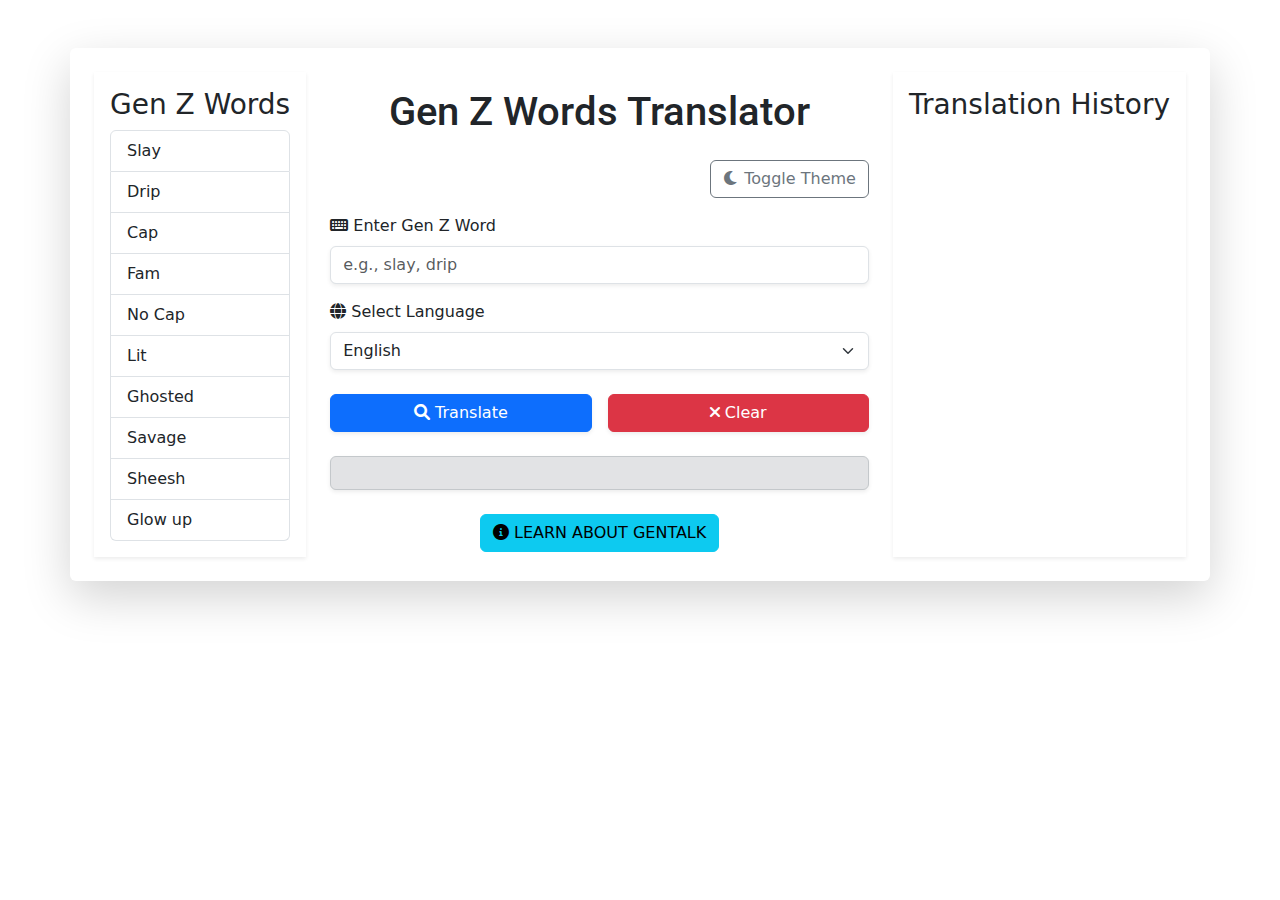
==== index.html @ 852b9b5b "Add files via upload" ====
<!DOCTYPE html>
<html lang="en">
<head>
    <meta charset="UTF-8">
    <meta name="viewport" content="width=device-width, initial-scale=1.0">
    <title>GenTalk - Gen Z Words Translator</title>
    
    <!-- Favicon -->
    <link rel="icon" href="/static/GenTalkLogo.PNG" type="image/png">
    
    <!-- Font and CSS -->
    <link href="https://fonts.googleapis.com/css2?family=Roboto:wght@300;400;500&display=swap" rel="stylesheet">
    <link rel="stylesheet" href="https://cdnjs.cloudflare.com/ajax/libs/bootstrap/5.1.3/css/bootstrap.min.css">
    <link rel="stylesheet" href="https://cdnjs.cloudflare.com/ajax/libs/font-awesome/6.0.0-beta3/css/all.min.css">
    <link href="https://fonts.googleapis.com/css2?family=Poppins:wght@300;400;700&family=Pacifico&display=swap" rel="stylesheet">
    <link rel="stylesheet" href="/SYSTEM/styles.css"> <!-- Updated path to styles.css -->
</head>
<body>
    <div class="container mt-5 shadow-lg p-4 rounded d-flex">
        <!-- Sidebar for Gen Z Words -->
        <div class="gen-z-words-sidebar me-4 p-3 shadow-sm">
            <h3>Gen Z Words</h3>
            <ul id="genZWordsList" class="list-group">
                <li class="list-group-item">Slay</li>
                <li class="list-group-item">Drip</li>
                <li class="list-group-item">Cap</li>
                <li class="list-group-item">Fam</li>
                <li class="list-group-item">No Cap</li>
                <li class="list-group-item">Lit</li>
                <li class="list-group-item">Ghosted</li>
                <li class="list-group-item">Savage</li>
                <li class="list-group-item">Sheesh</li>
                <li class="list-group-item">Glow up</li>
                <!-- Add more Gen Z words here -->
            </ul>
        </div>

        <!-- Main Section -->
        <div class="main-content flex-grow-1">
            <div class="text-center mb-4">
                <h1 class="mt-3" style="font-family: 'Roboto', sans-serif;">Gen Z Words Translator</h1>
            </div>

            <!-- Theme Toggle -->
            <div class="theme-toggle mb-3 text-end">
                <button id="darkModeToggle" class="btn btn-outline-secondary theme-switch">
                    <i class="fas fa-moon"></i> Toggle Theme
                </button>
            </div>

            <!-- Input Section -->
            <div class="input-container mb-4">
                <label for="wordInput" class="form-label"><i class="fas fa-keyboard"></i> Enter Gen Z Word</label>
                <input type="text" id="wordInput" class="form-control shadow-sm glowing-border" placeholder="e.g., slay, drip" autocomplete="off">

                <label for="languageSelect" class="form-label mt-3"><i class="fas fa-globe"></i> Select Language</label>
                <select id="languageSelect" class="form-select shadow-sm glowing-border">
                    <option value="en" data-flag="🇬🇧">English</option>
                    <option value="tl" data-flag="🇵🇭">Tagalog</option>
                </select>
            </div>

            <!-- Suggestion Section -->
            <div id="suggestionContainer" class="suggestion-container mt-2" style="display: none;">
                <p><strong>Did you mean: <span id="suggestedWord" class="suggested-word"></span>?</strong></p>
            </div>            

            <!-- Buttons -->
            <div class="d-flex gap-3 mb-4">
                <button id="translateBtn" class="btn btn-primary w-100 shadow-sm btn-3d"><i class="fas fa-search"></i> Translate</button>
                <button id="clearBtn" class="btn btn-danger w-100 shadow-sm btn-3d"><i class="fas fa-times"></i> Clear</button>
            </div>

            <!-- Loading Spinner -->
            <div id="loadingSpinner" class="text-center mb-3" style="display: none;">
                <i class="fas fa-spinner fa-spin fa-2x text-primary"></i>
                <p>Translating...</p>
            </div>

            <!-- Output Section -->
            <div class="output-container mb-4">
                <p id="translationOutput" class="alert alert-secondary shadow-sm"></p>
                <button id="playAudio" class="btn btn-success w-100 shadow-sm" style="display: none;">
                    <i class="fas fa-volume-up"></i>
                </button>
            </div>

            <!-- Learn More Modal Trigger -->
            <div class="text-center">
                <button class="btn btn-info btn-3d" data-bs-toggle="modal" data-bs-target="#aboutModal">
                    <i class="fas fa-info-circle"></i> LEARN ABOUT GENTALK
                </button>
            </div>
        </div>

        <!-- Translation History Section -->
        <div class="history-container ms-4 p-3 shadow-sm">
            <h3>Translation History</h3>
            <ul id="translationHistory" class="list-group shadow-sm"></ul>
        </div>
    </div>

    <!-- Learn More Modal -->
    <div class="modal fade" id="aboutModal" tabindex="-1" aria-labelledby="aboutModalLabel" aria-hidden="true">
        <div class="modal-dialog modal-dialog-centered">
            <div class="modal-content">
                <div class="modal-header">
                    <h5 class="modal-title" id="aboutModalLabel">About GenTalk</h5>
                    <button type="button" class="btn-close" data-bs-dismiss="modal" aria-label="Close"></button>
                </div>
                <div class="modal-body">
                    <p>Gen Z slang is a unique expression of modern youth culture. This translator helps bridge generational gaps by decoding these fun, trendy terms.</p>
                </div>
            </div>
        </div>
    </div>

    <!-- Scripts -->
    <script src="/SYSTEM/scripts.js"></script> <!-- Updated path to scripts.js -->
    <script src="https://cdnjs.cloudflare.com/ajax/libs/bootstrap/5.1.3/js/bootstrap.bundle.min.js"></script>
</body>
</html>
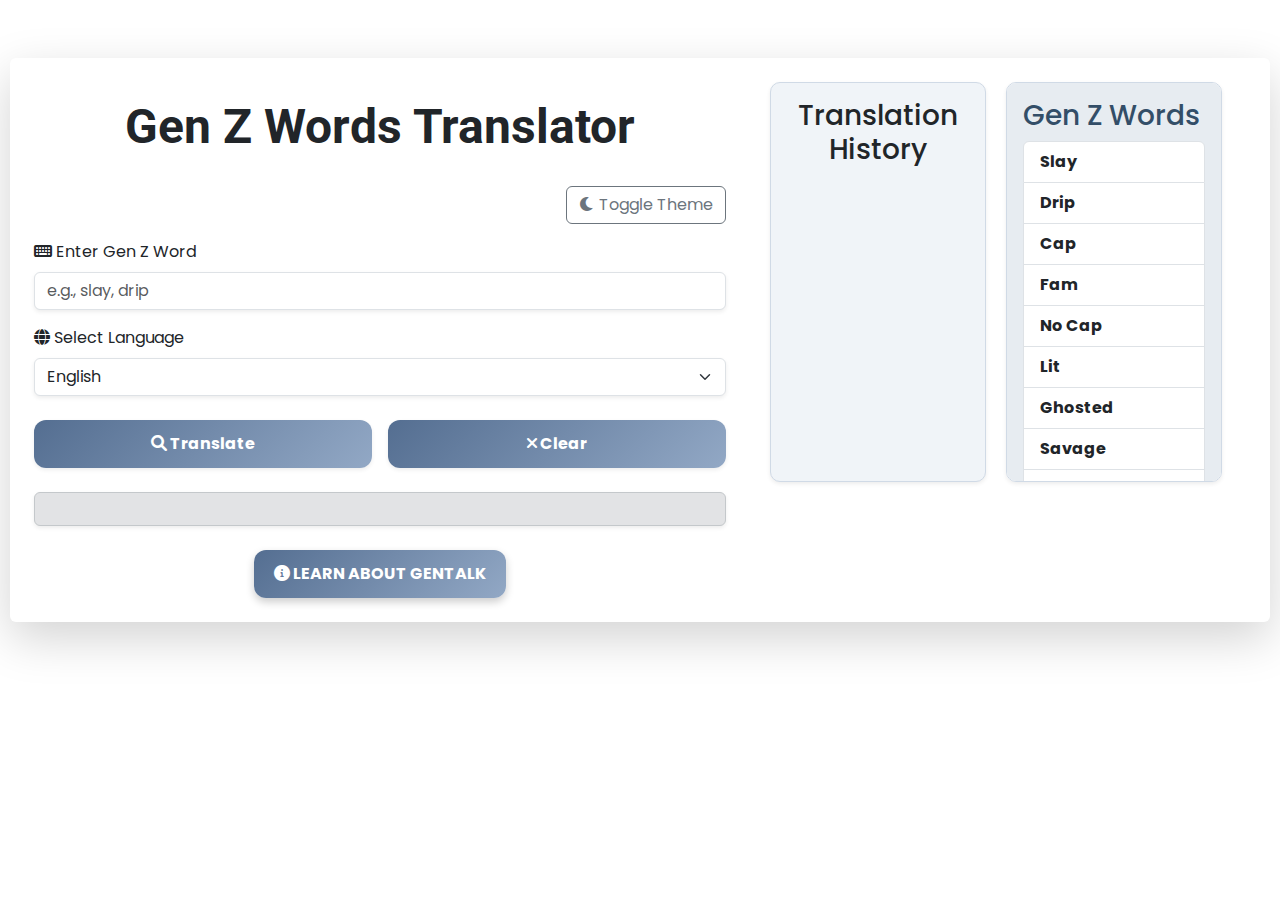
==== commit 0e0a038c: "Add files via upload" ====
--- a/index.html
+++ b/index.html
@@ -13,7 +13,7 @@
     <link rel="stylesheet" href="https://cdnjs.cloudflare.com/ajax/libs/bootstrap/5.1.3/css/bootstrap.min.css">
     <link rel="stylesheet" href="https://cdnjs.cloudflare.com/ajax/libs/font-awesome/6.0.0-beta3/css/all.min.css">
     <link href="https://fonts.googleapis.com/css2?family=Poppins:wght@300;400;700&family=Pacifico&display=swap" rel="stylesheet">
-    <link rel="stylesheet" href="/SYSTEM/styles.css"> <!-- Updated path to styles.css -->
+    <link rel="stylesheet" href="styles.css"> <!-- Updated path to styles.css -->
 </head>
 <body>
     <div class="container mt-5 shadow-lg p-4 rounded d-flex">
@@ -116,7 +116,7 @@
     </div>
 
     <!-- Scripts -->
-    <script src="/SYSTEM/scripts.js"></script> <!-- Updated path to scripts.js -->
+    <script src="scripts.js"></script> <!-- Updated path to scripts.js -->
     <script src="https://cdnjs.cloudflare.com/ajax/libs/bootstrap/5.1.3/js/bootstrap.bundle.min.js"></script>
 </body>
 </html>
--- a/styles.css
+++ b/styles.css
@@ -0,0 +1,253 @@
+/* General Styling */
+body {
+    font-family: 'Poppins', sans-serif;
+    margin: 0;
+    display: flex;
+    flex-direction: column;
+    align-items: center;
+    justify-content: flex-start;
+    min-height: 100vh;
+    transition: background 0.3s ease-in-out, color 0.3s ease-in-out;
+    padding: 10px;
+}
+
+/* Light Mode: Professional Techy Look */
+body.light-mode {
+    background: linear-gradient(135deg, #f7f8fa, #e9ebf0);
+    color: #333;
+}
+
+/* Dark Mode */
+body.dark-mode {
+    background: linear-gradient(135deg, #1c1f24, #0d1117);
+    color: #e0e0e0;
+}
+
+/* Title Styling */
+h1 {
+    font-family: 'Exo 2', sans-serif;
+    font-size: 3rem;
+    font-weight: bold;
+    text-align: center;
+    margin-bottom: 30px;
+    transition: color 0.3s ease-in-out, text-shadow 0.3s ease-in-out;
+    animation: text-glow 3s infinite ease-in-out;
+}
+
+/* Light Mode Title */
+body.light-mode h1 {
+    color: #2b4e79;
+    text-shadow: 0 0 12px rgba(43, 78, 121, 0.3);
+}
+
+/* Dark Mode Title */
+body.dark-mode h1 {
+    color: #b0d6ff;
+    text-shadow: 0 0 15px rgba(176, 214, 255, 0.5);
+}
+
+/* Gen Z Words Translator Text */
+.gen-z-words-title {
+    font-size: 2rem;
+    font-weight: bold;
+    color: #0078ff;
+    text-align: center;
+    margin-top: 30px;
+    transition: color 0.3s ease-in-out, text-shadow 0.3s ease-in-out;
+}
+
+/* Dark Mode Gen Z Words Translator Text */
+body.dark-mode .gen-z-words-title {
+    color: #66d9ff;
+    text-shadow: 0 0 10px rgba(102, 217, 255, 0.5);
+}
+
+/* Main Container */
+.container {
+    display: flex;
+    flex-wrap: wrap;
+    max-width: 100%;
+    border-radius: 16px;
+    padding: 20px;
+    gap: 20px;
+    transition: background 0.3s ease-in-out, color 0.3s ease-in-out, box-shadow 0.3s ease-in-out;
+}
+
+/* Light Mode Container */
+body.light-mode .container {
+    background: #ffffff;
+    box-shadow: 0 4px 10px rgba(0, 0, 0, 0.1);
+}
+
+/* Dark Mode Container */
+body.dark-mode .container {
+    background: #1e2836;
+    box-shadow: 0 4px 10px rgba(0, 0, 0, 0.5);
+}
+
+/* Translation UI */
+.translation-ui {
+    flex: 1 1 100%;
+    background: #e7ecf1;
+    border-radius: 10px;
+    padding: 15px;
+    text-align: center;
+    font-size: 1rem;
+    font-weight: 600;
+    box-shadow: 0 4px 6px rgba(0, 0, 0, 0.1);
+    border: 1px solid #d0dae6;
+    transition: transform 0.3s, box-shadow 0.3s, background 0.3s;
+}
+
+/* Dark Mode Translation UI */
+body.dark-mode .translation-ui {
+    background: #2b3b4e;
+    border: 1px solid #34495e;
+}
+
+/* History Section */
+.history-container {
+    flex: 1 1 100%;
+    background: #f0f4f8;
+    padding: 15px;
+    border-radius: 10px;
+    text-align: center;
+    font-size: 1rem;
+    font-weight: 600;
+    border: 1px solid #d0dae6;
+    box-shadow: 0 4px 6px rgba(0, 0, 0, 0.1);
+    transition: transform 0.3s, background 0.3s;
+    overflow-y: auto;
+    max-height: 400px;
+}
+
+/* Dark Mode History Section */
+body.dark-mode .history-container {
+    background: #2b3b4e;
+    border: 1px solid #34495e;
+}
+
+/* Gen Z Words Sidebar */
+.gen-z-words-sidebar {
+    flex: 1 1 100%;
+    background: #e7ecf1;
+    padding: 15px;
+    border-radius: 10px;
+    font-weight: bold;
+    color: #334e68;
+    border: 1px solid #d0dae6;
+    box-shadow: 0 4px 6px rgba(0, 0, 0, 0.1);
+    overflow-y: auto;
+    max-height: 400px;
+}
+
+/* Dark Mode Sidebar */
+body.dark-mode .gen-z-words-sidebar {
+    background: #2b3b4e;
+    color: #b0d6ff;
+    border: 1px solid #34495e;
+}
+
+/* Buttons */
+.btn-3d {
+    background: linear-gradient(135deg, #546e91, #92a8c5);
+    color: #fff;
+    border: none;
+    border-radius: 12px;
+    padding: 12px 20px;
+    font-size: 1rem;
+    font-weight: bold;
+    cursor: pointer;
+    box-shadow: 0 4px 8px rgba(0, 0, 0, 0.2);
+    transition: transform 0.3s, box-shadow 0.3s, background 0.3s;
+}
+
+body.dark-mode .btn-3d {
+    background: linear-gradient(135deg, #34495e, #546e91);
+}
+
+.btn-3d:hover {
+    transform: translateY(-3px);
+    box-shadow: 0 6px 12px rgba(0, 0, 0, 0.3);
+}
+
+/* Suggestion Container Styling */
+.suggestion-container p {
+    font-family: 'Roboto', sans-serif;
+    color: black;
+    font-size: 1rem;
+    margin: 0;
+}
+
+.suggested-word {
+    color: blue;
+    text-decoration: underline;
+    font-weight: bold;
+    cursor: pointer;
+}
+
+.suggested-word:hover {
+    text-decoration: none;
+    color: darkblue;
+}
+
+/* Animations */
+@keyframes text-glow {
+    0% {
+        text-shadow: 0 0 5px rgba(43, 78, 121, 0.5);
+    }
+    50% {
+        text-shadow: 0 0 15px rgba(43, 78, 121, 0.7);
+    }
+    100% {
+        text-shadow: 0 0 5px rgba(43, 78, 121, 0.5);
+    }
+}
+
+/* Mobile Responsive */
+@media (max-width: 768px) {
+    .container {
+        flex-direction: column;
+    }
+
+    .translation-ui {
+        order: 1;
+    }
+
+    .history-container {
+        order: 2;
+    }
+
+    .gen-z-words-sidebar {
+        order: 3;
+    }
+
+    .gen-z-words-title {
+        order: 4;
+    }
+}
+
+/* Desktop Responsive */
+@media (min-width: 769px) {
+    .container {
+        flex-direction: row;
+    }
+
+    .translation-ui {
+        flex: 2;
+    }
+
+    .history-container {
+        flex: 1;
+        order: 1;
+    }
+
+    .gen-z-words-sidebar {
+        flex: 1;
+        order: 2;
+    }
+
+    .gen-z-words-title {
+        order: 3;
+    }
+}
